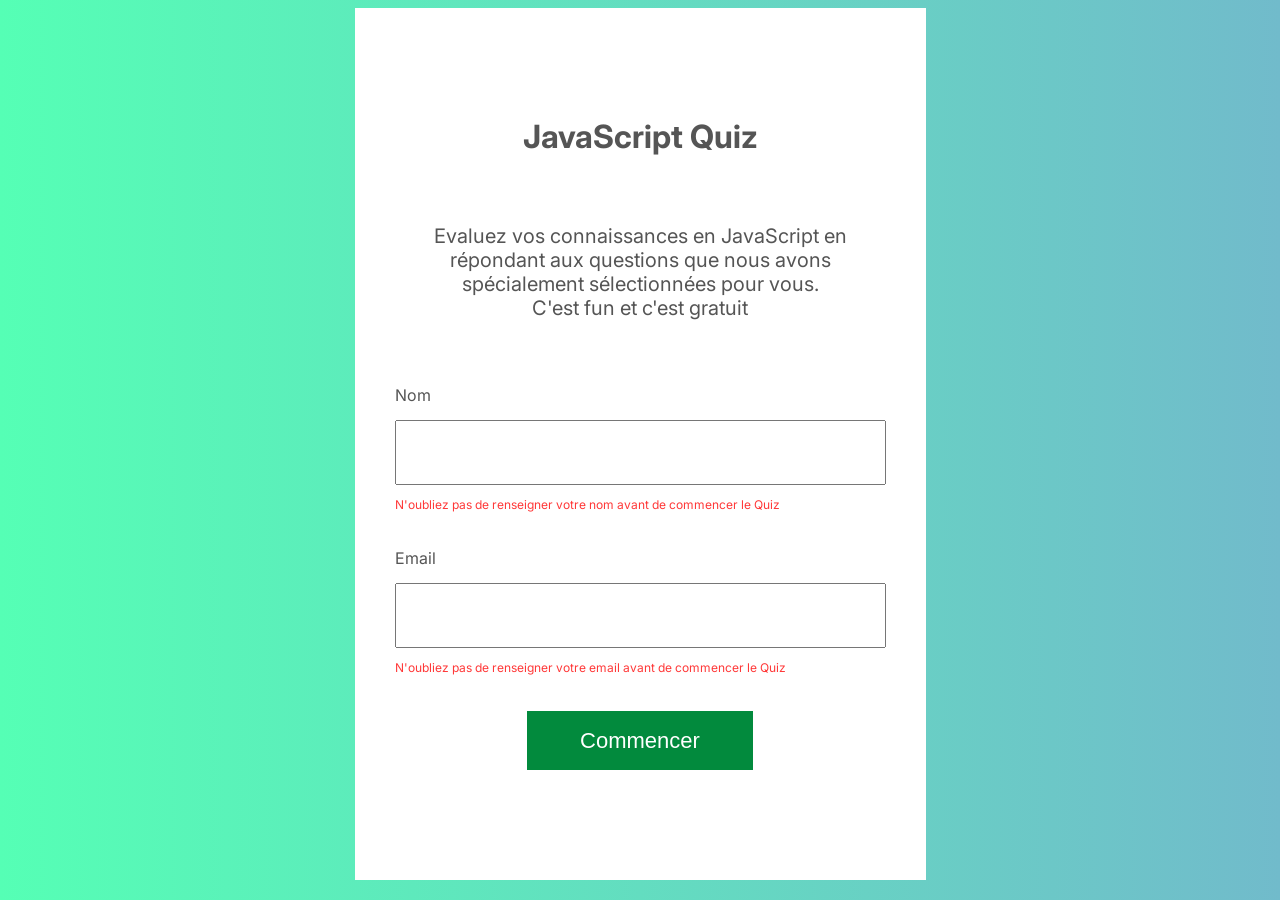
==== home.html @ 0ef6fa8f "first commit" ====
<!DOCTYPE html>
<html lang="fr">
<head>
    <meta charset="UTF-8">
    <meta http-equiv="X-UA-Compatible" content="IE=edge">
    <meta name="viewport" content="width=device-width, initial-scale=1.0">
    <link rel="stylesheet" href="style.css">
    <title>Quiz</title>
</head>
<body>
    <main>
        <h1>JavaScript Quiz</h1>
        <p class="question">
            Evaluez vos connaissances en JavaScript en répondant aux questions que nous avons spécialement sélectionnées pour vous.
            <br/>
            C'est fun et c'est gratuit
        </p>

        <section>
            <label for="nom">Nom</label>
            <input id="nom" type="text">
            <p class="erreur">N'oubliez pas de renseigner votre nom avant de commencer le Quiz</p>
        </section>
        
        <section>
            <label for="email">Email</label>
            <input id="email"type="email">
            <p class="erreur">N'oubliez pas de renseigner votre email avant de commencer le Quiz</p>
        </section>

        

        <button class="bouton">Commencer</button>

    </main>
    
</body>
</html>
---- style.css ----
@import url('https://fonts.googleapis.com/css2?family=Inter:wght@200;400&display=swap');

body{
    
    background: linear-gradient(90deg, #55ffb5, #71bbcb);
}

main{
    font-family: 'Inter';
    font-style: normal;
    text-align: center;
    color: #555555;
    margin : auto;
    background-color: #fff;
    width: 571px;
    height: 784px;
    padding-top: 88px;
}

section
{
    display: flex;
    flex-direction: column;
    text-align: left;
    padding-left: 40px;
    padding-right: 40px;
    margin-bottom: 24px;
}
h1
{
    
    font-size: 32px;
    margin-bottom: 68px;
}

.question
{
    font-size: 20px;
    padding-left: 40px;
    padding-right: 40px;
    margin-bottom: 65px;
}

.erreur{
    font-size: 12px;
    color:#FF3838;
    margin-top: 6px;
}

label{
    text-align: left;
    font-size: 16px;
    margin-bottom: 15px;
}

input{
    height: 59px;
    margin-bottom : 6px;
}

button{
    width: 226px;
    height: 59px;
    color: #fff;
    font-size: 22px;
    background-color: #028A3D;
    border : none;
}

h2{
    font-size: 20px;
    margin-bottom: 31px;
}
.entete_question
{
    display: flex;
    justify-content: space-between;
    margin-left: 40px;
    margin-right: 40px;
}

.titre
{
    display: flex;
    flex-direction: column;
}

progress{
    margin-left: 40px;
    margin-right: 40px;
    margin-bottom: 52px;
    width: 491px;
    height: 10px;
    background-color: #009738;
    border : 1px solid #DDDDDD;
    border-radius: 10px;
}

.assertion{
    margin: 36px 40px;
    height: 59px;
    display: flex;
    align-items: baseline;
    border : 1px solid #DDDDDD;
}

input[type='radio'], span>label{ 
    padding:5px;
    margin: 5px;
    vertical-align: middle;
}

.validation{
    display:flex;
    justify-content: space-between;
    margin: 50px 40px;
}
.email_resultat{
    font-size: 20px;
    margin-bottom: 52px;
}

img{
    width: 571px;
    height: 784px;
}

#suivant{
    background-color: rgba(2, 138, 61, 0.42);
}

#quitter{
    background-color: #EC880C;
}

#acceuil{
    background-color: #0880D6;
}
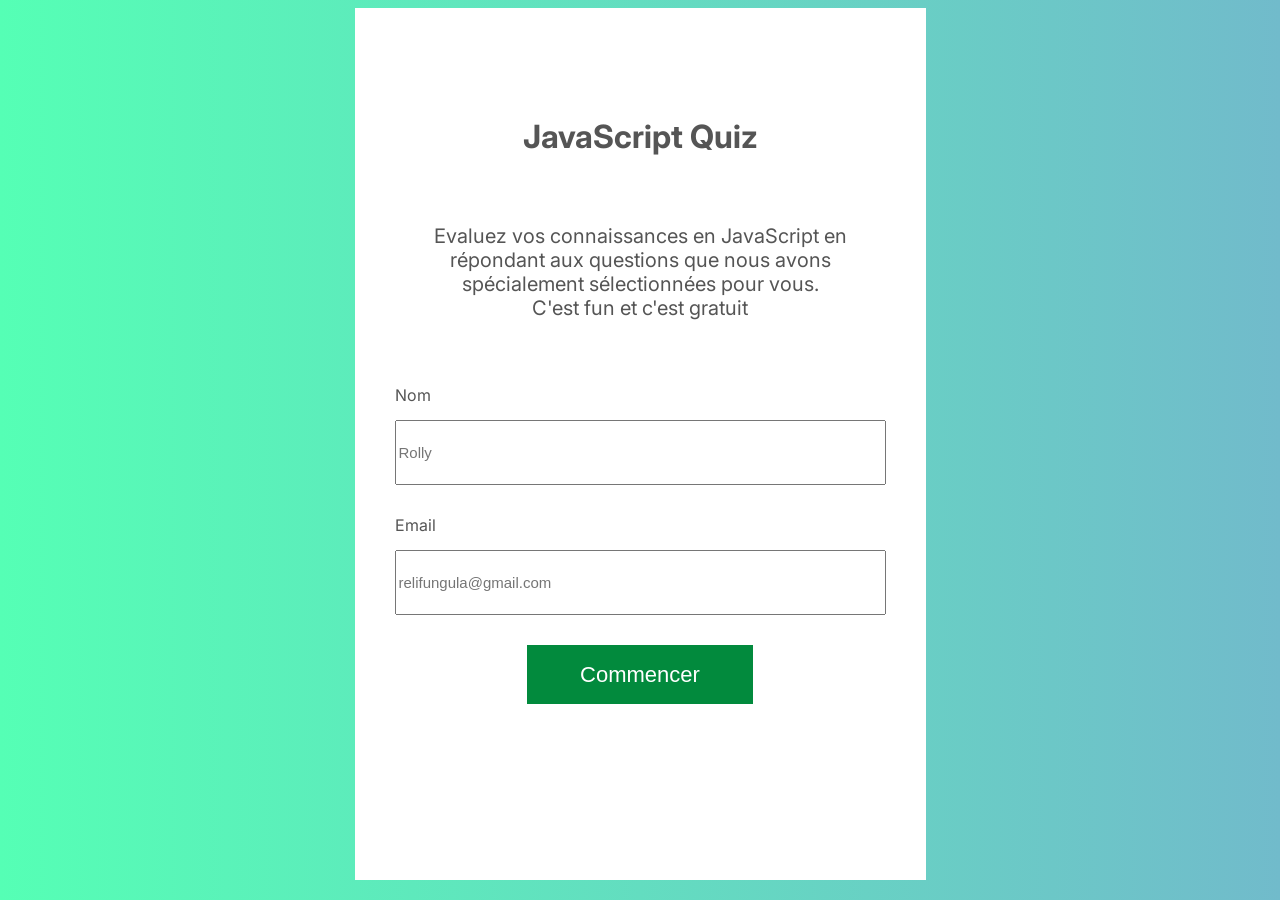
==== commit b4796fad: "features: adding javascript" ====
--- a/home.html
+++ b/home.html
@@ -18,13 +18,13 @@
 
         <section>
             <label for="nom">Nom</label>
-            <input id="nom" type="text">
+            <input id="nom" type="text" placeholder="Rolly">
             <p class="erreur">N'oubliez pas de renseigner votre nom avant de commencer le Quiz</p>
         </section>
         
         <section>
             <label for="email">Email</label>
-            <input id="email"type="email">
+            <input id="email"type="email" placeholder="relifungula@gmail.com">
             <p class="erreur">N'oubliez pas de renseigner votre email avant de commencer le Quiz</p>
         </section>
 
@@ -33,6 +33,6 @@
         <button class="bouton">Commencer</button>
 
     </main>
-    
+    <script src="index.js"></script>
 </body>
 </html>
--- a/style.css
+++ b/style.css
@@ -42,6 +42,7 @@
 }
 
 .erreur{
+    display:none;
     font-size: 12px;
     color:#FF3838;
     margin-top: 6px;
@@ -54,6 +55,7 @@
 }
 
 input{
+    font-size: 15px;
     height: 59px;
     margin-bottom : 6px;
 }
